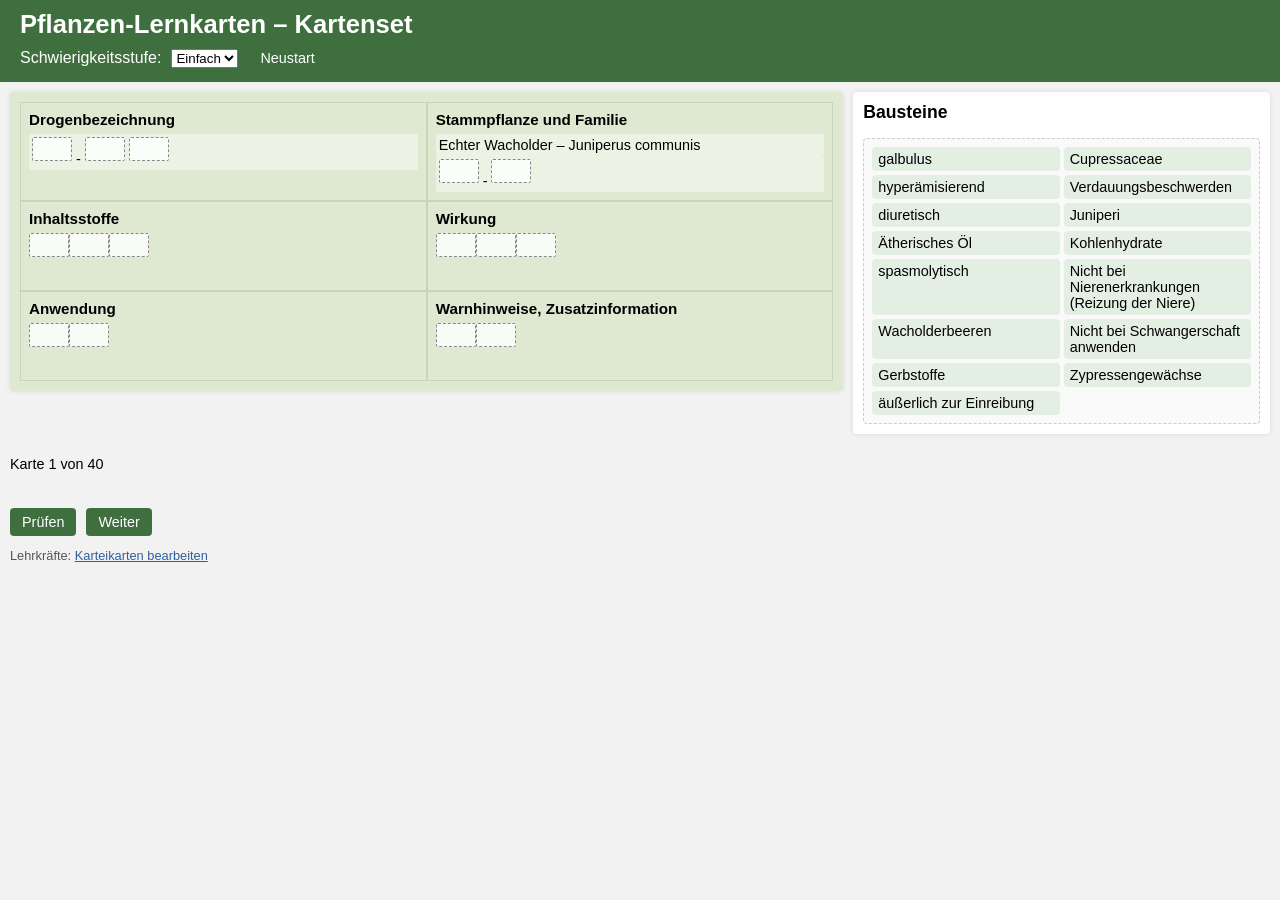
==== edit.html @ 241cf72e "Initial Upload 2 1.0" ====
<!DOCTYPE html>
<html lang="de">
<head>
  <meta charset="UTF-8">
  <title>Karteikarten-Editor (Lehrkräfte)</title>
  <link rel="stylesheet" href="style.css">
</head>
<body onload="checkEditPassword()">
  <header>
    <h1>Karteikarten-Editor (nur Lehrkräfte)</h1>
  </header>

  <main>
    <div class="edit-container">
      <p>Fülle das Formular aus und kopiere den erzeugten Objektblock unten in die <code>cards</code>-Liste in <code>script.js</code>.</p>

      <form id="editForm">
        <label for="id">ID (kurzer Name, z.B. thymian):</label><br>
        <input type="text" id="id" name="id" required><br>

        <label for="germanName">Deutscher Name (z.B. Thymian):</label><br>
        <input type="text" id="germanName" name="germanName" required><br>

        <hr>

        <h3>Drogenbezeichnung (3 Teile)</h3>
        <p>Beispiel Thymian: Teil 1 = Thymian, Teil 2 = Thymi, Teil 3 = herba. Das „–“ wird automatisch eingefügt.</p>
        <label for="drogen1">Teil 1:</label><br>
        <input type="text" id="drogen1" name="drogen1"><br>
        <label for="drogen2">Teil 2:</label><br>
        <input type="text" id="drogen2" name="drogen2"><br>
        <label for="drogen3">Teil 3:</label><br>
        <input type="text" id="drogen3" name="drogen3"><br>

        <hr>

        <h3>Stammpflanze und Familie</h3>
        <label for="stammpflanze1">Stammpflanze (1. Zeile – wird immer angezeigt):</label><br>
        <input type="text" id="stammpflanze1" name="stammpflanze1" required><br>

        <p>Familie als 2 Teile; das „-” steht automatisch dazwischen. Beispiel: Teil 1 = Lippenblütler, Teil 2 = Lamiaceae.</p>
        <label for="familie1">Familie Teil 1:</label><br>
        <input type="text" id="familie1" name="familie1"><br>
        <label for="familie2">Familie Teil 2:</label><br>
        <input type="text" id="familie2" name="familie2"><br>

        <hr>

        <label for="inhaltsstoffe">Inhaltsstoffe (je eine Zeile):</label><br>
        <textarea id="inhaltsstoffe" name="inhaltsstoffe"></textarea><br>

        <label for="wirkung">Wirkung (je eine Zeile):</label><br>
        <textarea id="wirkung" name="wirkung"></textarea><br>

        <label for="anwendung">Anwendung (je eine Zeile):</label><br>
        <textarea id="anwendung" name="anwendung"></textarea><br>

        <label for="warnhinweise">Warnhinweise, Zusatzinformation (je eine Zeile):</label><br>
        <textarea id="warnhinweise" name="warnhinweise"></textarea><br>

        <fieldset>
          <legend>Schwierigkeitsstufen, auf denen diese Karte erscheinen soll:</legend>
          <label><input type="checkbox" name="levelEinfach" checked> Einfach</label><br>
          <label><input type="checkbox" name="levelMittel" checked> Mittel</label><br>
          <label><input type="checkbox" name="levelSchwer" checked> Schwer</label><br>
        </fieldset>

        <button type="submit">Objekt erzeugen</button>
      </form>

      <h2>Erzeugtes Objekt</h2>
      <div id="editOutput" class="edit-output"></div>

      <p class="small">
        Anleitung: Öffne <code>script.js</code>, suche das <code>cards = [ ... ]</code>-Array und füge den erzeugten Block dort ein.
      </p>
      <p><a href="index.html">Zurück zur Lernansicht</a></p>
    </div>
  </main>

  <script src="script.js"></script>
</body>
</html>
---- style.css ----
/* Grundlayout */

* {
  box-sizing: border-box;
}

body {
  font-family: Arial, sans-serif;
  margin: 0;
  background-color: #f2f2f2;
}

header {
  background-color: #3f6f3f;
  color: white;
  padding: 10px 20px;
}

header h1 {
  margin: 0 0 5px 0;
  font-size: 1.6rem;
}

.top-bar {
  display: flex;
  gap: 10px;
  align-items: center;
  flex-wrap: wrap;
}

/* Hauptbereich */

main {
  display: flex;
  flex-wrap: wrap;
  padding: 10px;
  gap: 10px;
}

#cardContainer {
  flex: 2 1 520px;
}

#optionsContainer {
  flex: 1 1 260px;
  background-color: #ffffff;
  border-radius: 4px;
  padding: 10px;
  box-shadow: 0 0 5px rgba(0,0,0,0.1);
}

#optionsContainer h2 {
  margin-top: 0;
  font-size: 1.1rem;
}

#optionsList {
  min-height: 100px;
  border: 1px dashed #ccc;
  padding: 8px;
  background-color: #fafafa;
  border-radius: 4px;

  display: grid;
  grid-template-columns: 1fr 1fr; /* zwei Spalten */
  gap: 4px;
}

/* Drag-&-Drop-Optionen rechts */

.option-item {
  background-color: #e4efe4;
  padding: 4px 6px;
  border-radius: 4px;
  cursor: grab;
  font-size: 0.9rem;
}

#optionsList.over {
  border-color: #3f6f3f;
  background-color: #e5f3e5;
}

.option-item.dragging {
  opacity: 0.5;
}

#optionsList.over {
  border-color: #3f6f3f;
  background-color: #e5f3e5;
}

/* Karteikarten-Layout */

.card {
  width: 100%;
  background-color: #dfe9d1;
  border-radius: 4px;
  box-shadow: 0 0 5px rgba(0,0,0,0.1);
  padding: 10px;
  box-sizing: border-box;
}

.card h2 {
  margin-top: 0;
}

.row {
  display: flex;
  flex-wrap: wrap;
}

.cell {
  flex: 1 1 50%;
  min-height: 90px;
  border: 1px solid #c9d4b8;
  padding: 8px;
  box-sizing: border-box;
}

.cell h3 {
  margin: 0 0 6px 0;
  font-size: 0.95rem;
}

.field {
  min-height: 20px;
  padding: 3px;
  background-color: rgba(255,255,255,0.4);
  border-radius: 2px;
  font-size: 0.9rem;
}

/* Drop-Zonen */

.dropzone {
  display: inline-block;
  min-height: 24px;
  min-width: 40px;
  background-color: rgba(255,255,255,0.8);
  border: 1px dashed #888;
  padding: 3px;
  margin-bottom: 3px;
  border-radius: 2px;
}

.dropzone.over {
  border-color: #336633;
  background-color: #e0f0e0;
}

.dropzone.correct {
  border-color: #2e8b57;
  background-color: #ddf5dd;
}

.dropzone.incorrect {
  border-color: #b22222;
  background-color: #f8dada;
}

/* Freitextfelder (Schwierigkeit: schwer) */

.input-field {
  width: 100%;
  box-sizing: border-box;
  padding: 3px;
  margin-bottom: 3px;
  font-size: 0.9rem;
}

.input-field.correct {
  border: 1px solid #2e8b57;
  background-color: #ddf5dd;
}

.input-field.incorrect {
  border: 1px solid #b22222;
  background-color: #f8dada;
}

/* Footer, Feedback, Buttons */

footer {
  padding: 8px 10px 12px 10px;
}

#cardCounter {
  font-size: 0.9rem;
  margin-top: 4px;
}

#feedback {
  min-height: 24px;
  margin: 4px 0 8px 0;
  font-weight: bold;
}

.feedback-ok {
  color: #2e8b57;
}

.feedback-error {
  color: #b22222;
}

.nav-buttons {
  display: flex;
  gap: 10px;
  margin-bottom: 5px;
}

button {
  cursor: pointer;
  padding: 6px 12px;
  border-radius: 4px;
  border: none;
  background-color: #3f6f3f;
  color: white;
  font-size: 0.9rem;
}

button:disabled {
  opacity: 0.6;
  cursor: default;
}

.small {
  font-size: 0.8rem;
  color: #555;
}

a {
  color: #2e5f9f;
}

/* Edit-Seite */

.edit-container {
  max-width: 800px;
  margin: 10px auto;
  padding: 15px;
  background-color: #ffffff;
  box-shadow: 0 0 5px rgba(0,0,0,0.1);
  border-radius: 4px;
}

.edit-container h2,
.edit-container h3 {
  margin-top: 10px;
}

.edit-container label {
  font-weight: bold;
}

.edit-container textarea {
  width: 100%;
  min-height: 60px;
  margin-bottom: 8px;
}

.edit-container input[type="text"] {
  width: 100%;
  margin-bottom: 8px;
  padding: 4px;
}

.edit-container fieldset {
  margin-top: 10px;
  margin-bottom: 10px;
}

.edit-output {
  background-color: #f4f4f4;
  border: 1px solid #ccc;
  padding: 8px;
  font-family: "Courier New", monospace;
  white-space: pre;
  font-size: 0.85rem;
}

/* Responsives Verhalten */

@media (max-width: 800px) {
  main {
    flex-direction: column;
  }

  #cardContainer,
  #optionsContainer {
    flex: 1 1 100%;
  }
}
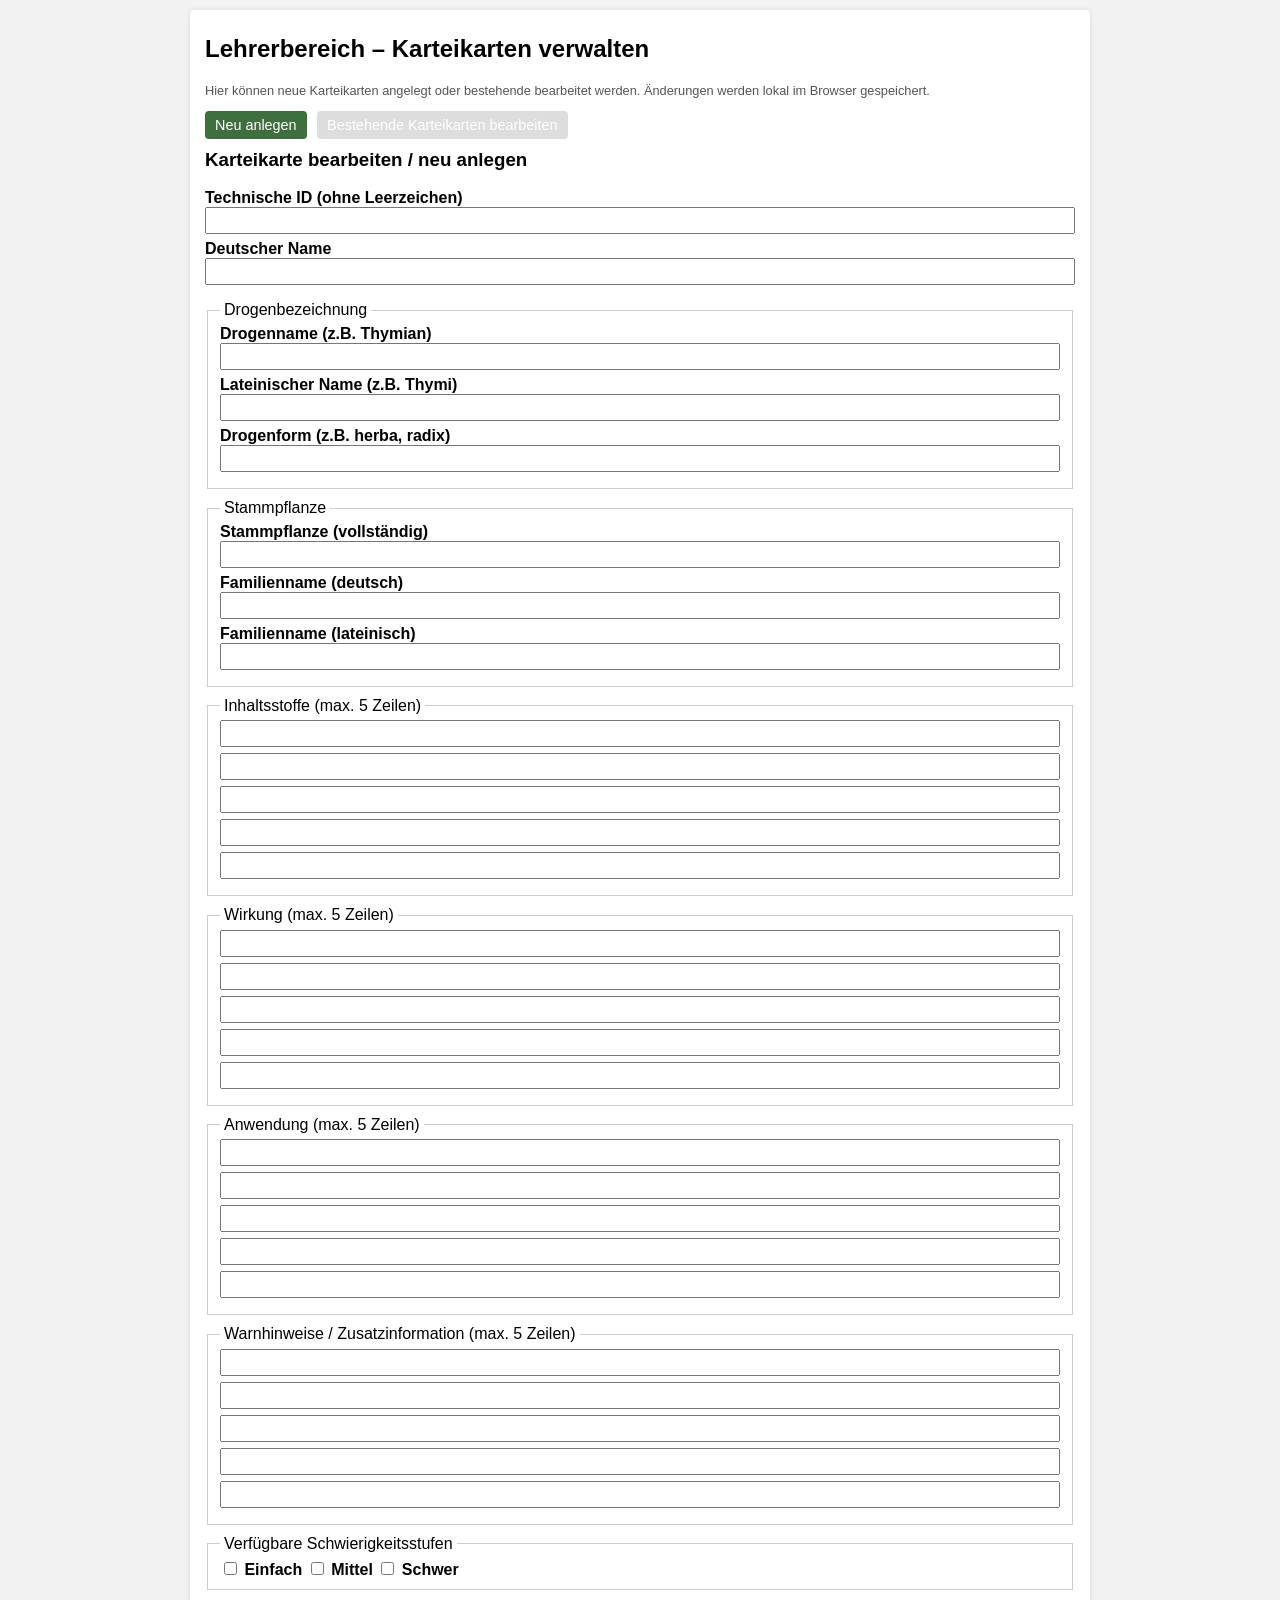
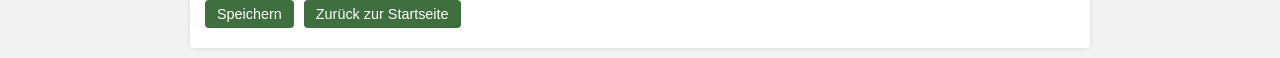
==== commit 019aade1: "Add files via upload" ====
--- a/edit.html
+++ b/edit.html
@@ -1,83 +1,149 @@
 <!DOCTYPE html>
 <html lang="de">
 <head>
-  <meta charset="UTF-8">
-  <title>Karteikarten-Editor (Lehrkräfte)</title>
-  <link rel="stylesheet" href="style.css">
+  <meta charset="UTF-8" />
+  <title>Lehrerbereich – Pflanzen-Lernkarten</title>
+  <link rel="stylesheet" href="style.css" />
 </head>
-<body onload="checkEditPassword()">
-  <header>
-    <h1>Karteikarten-Editor (nur Lehrkräfte)</h1>
-  </header>
+<body>
 
-  <main>
-    <div class="edit-container">
-      <p>Fülle das Formular aus und kopiere den erzeugten Objektblock unten in die <code>cards</code>-Liste in <code>script.js</code>.</p>
+<div class="edit-container">
+  <h2>Lehrerbereich – Karteikarten verwalten</h2>
 
-      <form id="editForm">
-        <label for="id">ID (kurzer Name, z.B. thymian):</label><br>
-        <input type="text" id="id" name="id" required><br>
+  <p class="small">
+    Hier können neue Karteikarten angelegt oder bestehende bearbeitet werden.
+    Änderungen werden lokal im Browser gespeichert.
+  </p>
 
-        <label for="germanName">Deutscher Name (z.B. Thymian):</label><br>
-        <input type="text" id="germanName" name="germanName" required><br>
+  <div class="edit-tabs">
+    <button id="tabNew" class="edit-tab active">Neu anlegen</button>
+    <button id="tabExisting" class="edit-tab">Bestehende Karteikarten bearbeiten</button>
+  </div>
 
-        <hr>
+  <!-- Neu anlegen / Bearbeiten -->
+  <section id="editFormSection">
+    <form id="editForm">
+      <h3>Karteikarte bearbeiten / neu anlegen</h3>
 
-        <h3>Drogenbezeichnung (3 Teile)</h3>
-        <p>Beispiel Thymian: Teil 1 = Thymian, Teil 2 = Thymi, Teil 3 = herba. Das „–“ wird automatisch eingefügt.</p>
-        <label for="drogen1">Teil 1:</label><br>
-        <input type="text" id="drogen1" name="drogen1"><br>
-        <label for="drogen2">Teil 2:</label><br>
-        <input type="text" id="drogen2" name="drogen2"><br>
-        <label for="drogen3">Teil 3:</label><br>
-        <input type="text" id="drogen3" name="drogen3"><br>
+      <label for="cardId">Technische ID (ohne Leerzeichen)</label>
+      <input type="text" id="cardId" name="cardId" required />
 
-        <hr>
+      <label for="germanName">Deutscher Name</label>
+      <input type="text" id="germanName" name="germanName" required />
 
-        <h3>Stammpflanze und Familie</h3>
-        <label for="stammpflanze1">Stammpflanze (1. Zeile – wird immer angezeigt):</label><br>
-        <input type="text" id="stammpflanze1" name="stammpflanze1" required><br>
+      <fieldset>
+        <legend>Drogenbezeichnung</legend>
+        <label>Drogenname (z.B. Thymian)</label>
+        <input type="text" id="drogen1" name="drogen1" />
+        <label>Lateinischer Name (z.B. Thymi)</label>
+        <input type="text" id="drogen2" name="drogen2" />
+        <label>Drogenform (z.B. herba, radix)</label>
+        <input type="text" id="drogen3" name="drogen3" />
+      </fieldset>
 
-        <p>Familie als 2 Teile; das „-” steht automatisch dazwischen. Beispiel: Teil 1 = Lippenblütler, Teil 2 = Lamiaceae.</p>
-        <label for="familie1">Familie Teil 1:</label><br>
-        <input type="text" id="familie1" name="familie1"><br>
-        <label for="familie2">Familie Teil 2:</label><br>
-        <input type="text" id="familie2" name="familie2"><br>
+      <fieldset>
+        <legend>Stammpflanze</legend>
+        <label for="stammpflanze1">Stammpflanze (vollständig)</label>
+        <input type="text" id="stammpflanze1" name="stammpflanze1" />
+        <label>Familienname (deutsch)</label>
+        <input type="text" id="familie1" name="familie1" />
+        <label>Familienname (lateinisch)</label>
+        <input type="text" id="familie2" name="familie2" />
+      </fieldset>
 
-        <hr>
+      <fieldset>
+        <legend>Inhaltsstoffe (max. 5 Zeilen)</legend>
+        <input type="text" class="multi inhaltsstoffe" />
+        <input type="text" class="multi inhaltsstoffe" />
+        <input type="text" class="multi inhaltsstoffe" />
+        <input type="text" class="multi inhaltsstoffe" />
+        <input type="text" class="multi inhaltsstoffe" />
+      </fieldset>
 
-        <label for="inhaltsstoffe">Inhaltsstoffe (je eine Zeile):</label><br>
-        <textarea id="inhaltsstoffe" name="inhaltsstoffe"></textarea><br>
+      <fieldset>
+        <legend>Wirkung (max. 5 Zeilen)</legend>
+        <input type="text" class="multi wirkung" />
+        <input type="text" class="multi wirkung" />
+        <input type="text" class="multi wirkung" />
+        <input type="text" class="multi wirkung" />
+        <input type="text" class="multi wirkung" />
+      </fieldset>
 
-        <label for="wirkung">Wirkung (je eine Zeile):</label><br>
-        <textarea id="wirkung" name="wirkung"></textarea><br>
+      <fieldset>
+        <legend>Anwendung (max. 5 Zeilen)</legend>
+        <input type="text" class="multi anwendung" />
+        <input type="text" class="multi anwendung" />
+        <input type="text" class="multi anwendung" />
+        <input type="text" class="multi anwendung" />
+        <input type="text" class="multi anwendung" />
+      </fieldset>
 
-        <label for="anwendung">Anwendung (je eine Zeile):</label><br>
-        <textarea id="anwendung" name="anwendung"></textarea><br>
+      <fieldset>
+        <legend>Warnhinweise / Zusatzinformation (max. 5 Zeilen)</legend>
+        <input type="text" class="multi warnhinweise" />
+        <input type="text" class="multi warnhinweise" />
+        <input type="text" class="multi warnhinweise" />
+        <input type="text" class="multi warnhinweise" />
+        <input type="text" class="multi warnhinweise" />
+      </fieldset>
 
-        <label for="warnhinweise">Warnhinweise, Zusatzinformation (je eine Zeile):</label><br>
-        <textarea id="warnhinweise" name="warnhinweise"></textarea><br>
+      <fieldset>
+        <legend>Verfügbare Schwierigkeitsstufen</legend>
+        <label><input type="checkbox" id="levelEinfach" /> Einfach</label>
+        <label><input type="checkbox" id="levelMittel" /> Mittel</label>
+        <label><input type="checkbox" id="levelSchwer" /> Schwer</label>
+      </fieldset>
 
-        <fieldset>
-          <legend>Schwierigkeitsstufen, auf denen diese Karte erscheinen soll:</legend>
-          <label><input type="checkbox" name="levelEinfach" checked> Einfach</label><br>
-          <label><input type="checkbox" name="levelMittel" checked> Mittel</label><br>
-          <label><input type="checkbox" name="levelSchwer" checked> Schwer</label><br>
-        </fieldset>
+      <div class="nav-buttons">
+        <button type="submit">Speichern</button>
+        <button type="button" onclick="window.location.href='index.html'">
+          Zurück zur Startseite
+        </button>
+      </div>
+    </form>
+  </section>
 
-        <button type="submit">Objekt erzeugen</button>
-      </form>
+  <!-- Bestehende Karten -->
+  <section id="existingSection" class="hidden">
+    <h3>Bestehende Karteikarten</h3>
+    <p class="small">
+      Klicke eine Karte an, um sie im Formular zu bearbeiten.
+    </p>
+    <div id="cardsList" class="cards-list"></div>
+  </section>
+</div>
 
-      <h2>Erzeugtes Objekt</h2>
-      <div id="editOutput" class="edit-output"></div>
+<script src="script.js"></script>
+<script>
+  document.addEventListener("DOMContentLoaded", () => {
+    const tabNew = document.getElementById("tabNew");
+    const tabExisting = document.getElementById("tabExisting");
+    const editFormSection = document.getElementById("editFormSection");
+    const existingSection = document.getElementById("existingSection");
 
-      <p class="small">
-        Anleitung: Öffne <code>script.js</code>, suche das <code>cards = [ ... ]</code>-Array und füge den erzeugten Block dort ein.
-      </p>
-      <p><a href="index.html">Zurück zur Lernansicht</a></p>
-    </div>
-  </main>
+    function activateTab(which) {
+      if (which === "new") {
+        tabNew.classList.add("active");
+        tabExisting.classList.remove("active");
+        editFormSection.classList.remove("hidden");
+        existingSection.classList.add("hidden");
+      } else {
+        tabExisting.classList.add("active");
+        tabNew.classList.remove("active");
+        editFormSection.classList.remove("hidden");
+        existingSection.classList.remove("hidden");
+        window.populateExistingCards && window.populateExistingCards();
+      }
+    }
 
-  <script src="script.js"></script>
+    tabNew.addEventListener("click", () => {
+      window.clearEditForm && window.clearEditForm();
+      activateTab("new");
+    });
+    tabExisting.addEventListener("click", () => activateTab("existing"));
+
+    window.initEditPage && window.initEditPage();
+  });
+</script>
 </body>
-</html>
+</html>
--- a/style.css
+++ b/style.css
@@ -10,15 +10,106 @@
   background-color: #f2f2f2;
 }
 
+/* Landing-Page */
+
+#landing {
+  min-height: 100vh;
+  display: flex;
+  align-items: center;
+  justify-content: center;
+  padding: 20px;
+  background: linear-gradient(135deg, #0057a8 0%, #ffd447 60%, #ffffff 100%);
+}
+
+.landing-inner {
+  max-width: 900px;
+  width: 100%;
+  background-color: rgba(255,255,255,0.9);
+  border-radius: 10px;
+  padding: 24px 20px 28px 20px;
+  box-shadow: 0 8px 20px rgba(0,0,0,0.2);
+  text-align: center;
+}
+
+.landing-inner h1 {
+  margin-top: 0;
+  font-size: 1.8rem;
+  color: #003b73;
+}
+
+.landing-subtitle {
+  margin: 8px 0 18px 0;
+  font-size: 1rem;
+  color: #444;
+}
+
+.mode-grid {
+  display: grid;
+  grid-template-columns: repeat(auto-fit, minmax(170px, 1fr));
+  gap: 16px;
+  margin-top: 10px;
+}
+
+.mode-card {
+  background-color: #f7f9ff;
+  border-radius: 8px;
+  padding: 12px 10px 14px 10px;
+  box-shadow: 0 2px 6px rgba(0,0,0,0.12);
+}
+
+.mode-btn {
+  width: 100%;
+  padding: 8px 10px;
+  border-radius: 6px;
+  border: none;
+  background-color: #0057a8;
+  color: white;
+  font-size: 0.95rem;
+  cursor: pointer;
+}
+
+.mode-btn:hover {
+  background-color: #004382;
+}
+
+.mode-desc {
+  margin-top: 6px;
+  font-size: 0.85rem;
+  color: #333;
+}
+
+/* Lehrerzugang */
+
+.teacher-link-wrapper {
+  margin-top: 18px;
+}
+
+.teacher-btn {
+  padding: 4px 10px;
+  font-size: 0.85rem;
+  background-color: #555;
+  border-radius: 4px;
+  border: none;
+  color: #fff;
+}
+
+/* App anfangs verstecken */
+
+.hidden {
+  display: none !important;
+}
+
+/* Header im Quizbereich */
+
 header {
   background-color: #3f6f3f;
   color: white;
   padding: 10px 20px;
 }
 
-header h1 {
+header h2 {
   margin: 0 0 5px 0;
-  font-size: 1.6rem;
+  font-size: 1.4rem;
 }
 
 .top-bar {
@@ -28,45 +119,67 @@
   flex-wrap: wrap;
 }
 
-/* Hauptbereich */
+/* Hauptbereiche */
 
 main {
-  display: flex;
-  flex-wrap: wrap;
-  padding: 10px;
-  gap: 10px;
+  padding: 20px;
+}
+
+/* Quiz-Layout */
+
+#quizMain {
+  display: flex;
+  flex-wrap: nowrap;
+  gap: 20px;
+  align-items: flex-start;
+  justify-content: center;
+}
+
+#cardContainerSection {
+  flex: 0 1 50vw;
+  max-width: 700px;
+  min-width: 400px;
 }
 
 #cardContainer {
-  flex: 2 1 520px;
-}
+  width: 100%;
+}
+
+/* Antwortmöglichkeiten rechts */
 
 #optionsContainer {
-  flex: 1 1 260px;
+  flex: 0 0 auto;
+  max-width: 45%;
   background-color: #ffffff;
   border-radius: 4px;
   padding: 10px;
   box-shadow: 0 0 5px rgba(0,0,0,0.1);
-}
-
-#optionsContainer h2 {
+  display: inline-block;
+}
+
+#optionsContainer h3 {
   margin-top: 0;
   font-size: 1.1rem;
 }
 
+/* Bausteine */
+
 #optionsList {
-  min-height: 100px;
+  display: inline-grid;
+  grid-auto-flow: row;
+  grid-template-columns: auto auto;
+  gap: 4px;
+  min-height: 0;
   border: 1px dashed #ccc;
   padding: 8px;
   background-color: #fafafa;
   border-radius: 4px;
-
-  display: grid;
-  grid-template-columns: 1fr 1fr; /* zwei Spalten */
-  gap: 4px;
-}
-
-/* Drag-&-Drop-Optionen rechts */
+}
+
+#optionsList.over {
+  border-color: #3f6f3f;
+  background-color: #e5f3e5;
+}
 
 .option-item {
   background-color: #e4efe4;
@@ -74,23 +187,19 @@
   border-radius: 4px;
   cursor: grab;
   font-size: 0.9rem;
-}
-
-#optionsList.over {
-  border-color: #3f6f3f;
-  background-color: #e5f3e5;
+  white-space: nowrap;
 }
 
 .option-item.dragging {
   opacity: 0.5;
 }
 
-#optionsList.over {
-  border-color: #3f6f3f;
-  background-color: #e5f3e5;
-}
-
-/* Karteikarten-Layout */
+.option-item.selected {
+  outline: 2px solid #3f6f3f;
+  background-color: #cfe6cf;
+}
+
+/* Karteikarte */
 
 .card {
   width: 100%;
@@ -159,7 +268,7 @@
   background-color: #f8dada;
 }
 
-/* Freitextfelder (Schwierigkeit: schwer) */
+/* Freitextfelder (schwer) */
 
 .input-field {
   width: 100%;
@@ -208,6 +317,7 @@
   display: flex;
   gap: 10px;
   margin-bottom: 5px;
+  flex-wrap: wrap;
 }
 
 button {
@@ -234,10 +344,52 @@
   color: #2e5f9f;
 }
 
-/* Edit-Seite */
+/* Eigenes Lernen – Suchbereich */
+
+.custom-section {
+  max-width: 800px;
+  margin: 0 auto;
+  background-color: #ffffff;
+  border-radius: 6px;
+  padding: 15px;
+  box-shadow: 0 0 5px rgba(0,0,0,0.1);
+}
+
+#customSearchInput {
+  width: 100%;
+  padding: 6px;
+  margin: 8px 0;
+  font-size: 0.95rem;
+}
+
+#customSearchResults {
+  margin-top: 12px;
+  font-size: 0.95rem;
+}
+
+.custom-results-list {
+  list-style: none;
+  padding-left: 0;
+}
+
+.custom-results-list li {
+  padding: 4px 0;
+  border-bottom: 1px solid #eee;
+}
+
+.custom-result-btn {
+  background: none;
+  border: none;
+  padding: 0;
+  color: #0057a8;
+  cursor: pointer;
+  text-align: left;
+}
+
+/* Edit-Seite (für edit.html) */
 
 .edit-container {
-  max-width: 800px;
+  max-width: 900px;
   margin: 10px auto;
   padding: 15px;
   background-color: #ffffff;
@@ -250,6 +402,23 @@
   margin-top: 10px;
 }
 
+.edit-tabs {
+  margin-top: 10px;
+  margin-bottom: 10px;
+}
+
+.edit-tab {
+  padding: 6px 10px;
+  margin-right: 6px;
+  background-color: #ddd;
+  border-radius: 4px;
+}
+
+.edit-tab.active {
+  background-color: #3f6f3f;
+  color: #fff;
+}
+
 .edit-container label {
   font-weight: bold;
 }
@@ -262,13 +431,18 @@
 
 .edit-container input[type="text"] {
   width: 100%;
-  margin-bottom: 8px;
+  margin-bottom: 6px;
   padding: 4px;
 }
 
 .edit-container fieldset {
   margin-top: 10px;
   margin-bottom: 10px;
+  border: 1px solid #ccc;
+}
+
+.edit-container legend {
+  padding: 0 4px;
 }
 
 .edit-output {
@@ -280,15 +454,36 @@
   font-size: 0.85rem;
 }
 
-/* Responsives Verhalten */
+.cards-list {
+  display: flex;
+  flex-wrap: wrap;
+  gap: 8px;
+}
+
+.cards-list-item {
+  flex: 1 1 200px;
+  border: 1px solid #ccc;
+  padding: 6px;
+  border-radius: 4px;
+  cursor: pointer;
+  background-color: #f7f7f7;
+}
+
+.cards-list-item:hover {
+  background-color: #e6f0e6;
+}
+
+/* Responsiv */
 
 @media (max-width: 800px) {
-  main {
+  #quizMain {
     flex-direction: column;
   }
 
-  #cardContainer,
+  #cardContainerSection,
   #optionsContainer {
     flex: 1 1 100%;
+    max-width: 100%;
+    min-width: 0;
   }
 }
